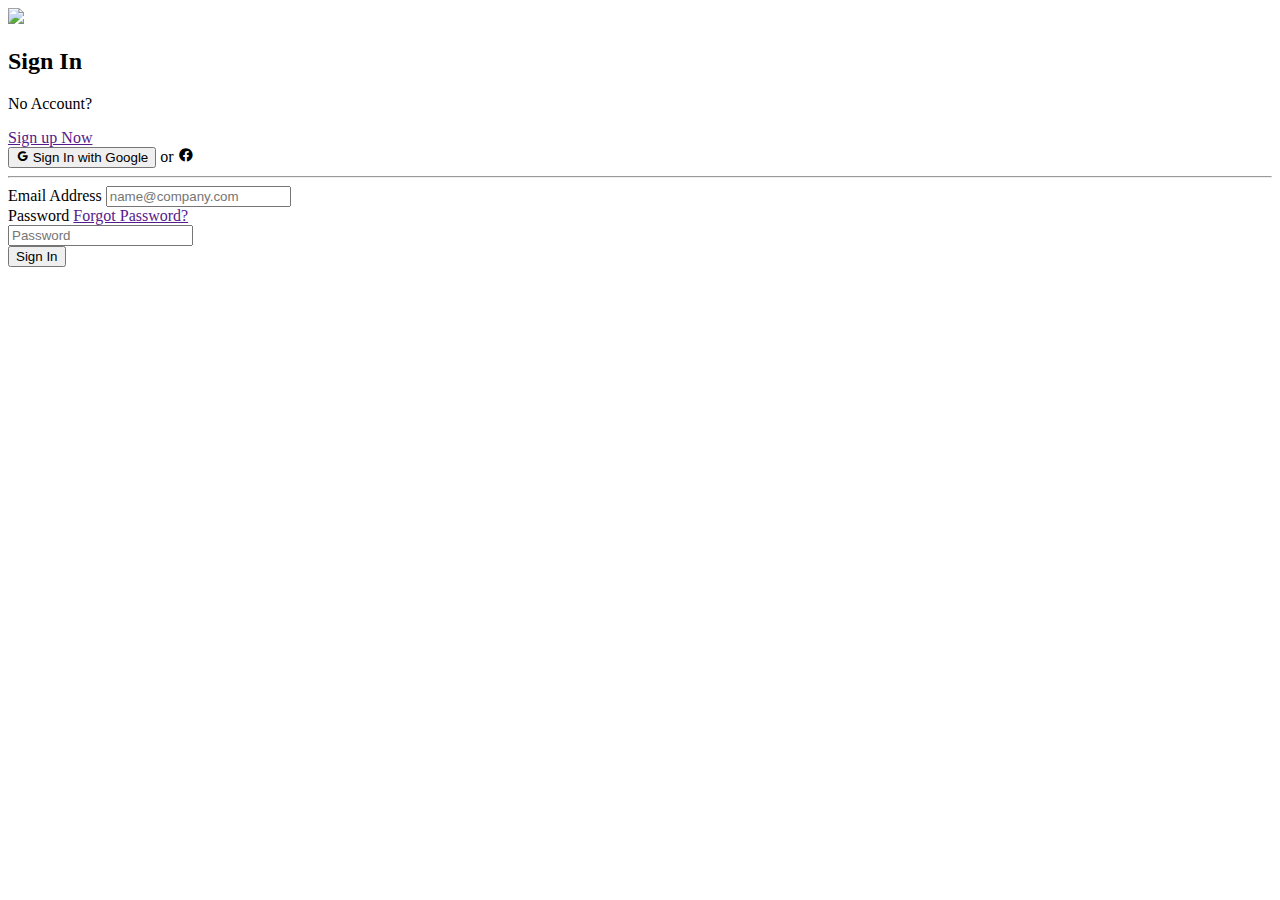
==== login/index.html @ cfd6b451 "Create index.html" ====
<!DOCTYPE html>
<html lang="en">
<head>
    <meta charset="UTF-8">
    <meta name="viewport" content="width=device-width, initial-scale=1.0">
    <title>Login - Sajilo Rent</title>
    <link rel="stylesheet" href="style.css">
    <link href='https://unpkg.com/boxicons@2.1.4/css/boxicons.min.css' rel='stylesheet'>
    <link rel="preconnect" href="https://fonts.googleapis.com">
<link rel="preconnect" href="https://fonts.gstatic.com" crossorigin>
<link href="https://fonts.googleapis.com/css2?family=SUSE:wght@100..800&display=swap" rel="stylesheet">
</head>
<body>
    <div class="container">
        <div class="signIn-page">
            <div class="page-group">
                <div class="page-head">
<img src="https://i.ibb.co/k4y6566/sajilo-rent.png">
            </div>
            <div class="sign-head">
            <h2>Sign In</h2>
            <div class="signUp">
                <p>No Account?</p>
                <a href="">Sign up Now</a>
            </div>
            </div>
            <div class="quick-sign">
            <button><i class='bx bxl-google logo'></i> Sign In with Google</button>
            <span>or</span>
            <i class='bx bxl-facebook-circle logo' id="fb-sign"></i>
            </div>
            </div>
<hr>
            <div class="page-group">
                <form action="">
                    <div class="input-field">
                    <label for="">Email Address</label>
                    <input type="text" required placeholder="name@company.com">
                    </div>
                    <div class="input-field">
                        <div class="pass-label">
                        <label for="">Password</label>
                        <a href="">Forgot Password?</a>
                        </div>
                        <input type="password" required name="" id="" placeholder="Password">
                    </div>
                    <div class="input-field">
                        <button id="signIn">Sign In</button>
                    </div>
                </form>
            </div>
        </div>
    </div>
</body>
</html>
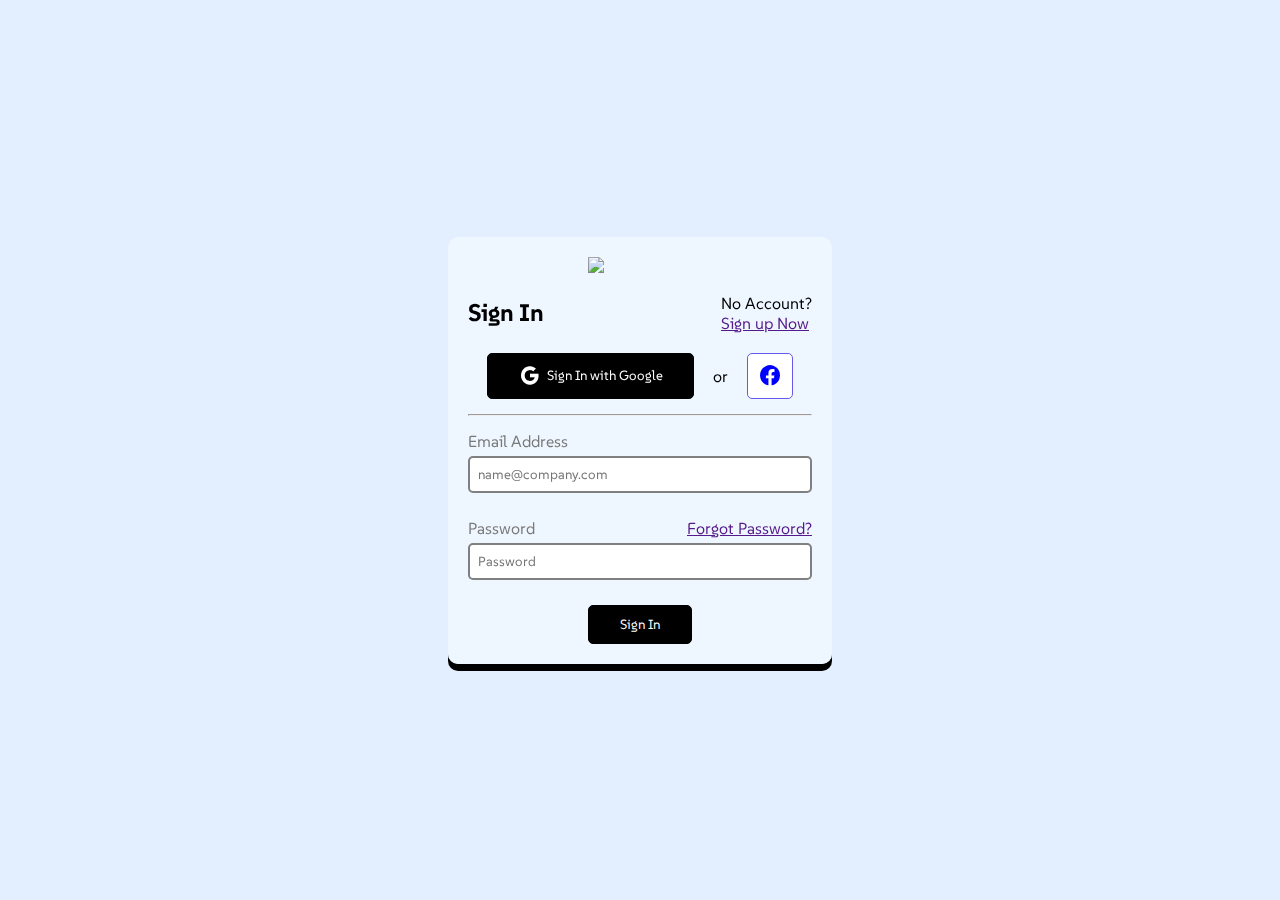
==== commit a71362a6: "Update index.html" ====
--- a/login/index.html
+++ b/login/index.html
@@ -45,7 +45,7 @@
                         <input type="password" required name="" id="" placeholder="Password">
                     </div>
                     <div class="input-field">
-                        <button id="signIn">Sign In</button>
+                        <button id="signIn" onclick="location.href='https://harishhona07.github.io/sajilo-rent/'">Sign In</button>
                     </div>
                 </form>
             </div>
--- a/login/style.css
+++ b/login/style.css
@@ -0,0 +1,207 @@
+* {
+    margin: 0;
+    padding: 0;
+    box-sizing: border-box;
+    font-family: "SUSE", sans-serif;
+    transition: .2s all ease;
+}
+
+body {
+    height: 100vh;
+    display: flex;
+    justify-content: center;
+    align-items: center;
+    /* background: url(https://i.ibb.co/R66c7Xn/sajilo-rent.png); */
+    background-repeat: no-repeat;
+    background-size: 50%;
+    background-position: center;
+    background-color: rgb(227, 238, 255);
+
+}
+
+.container {
+    background-color: rgba(240, 248, 255, 0.801);
+    padding: 20px;
+    border-radius: 10px;
+    width: 30%;
+    box-shadow: 0px 7px black;
+    backdrop-filter: blur(1px);
+
+}
+
+.signIn-page {
+    display: flex;
+    flex-direction: column;
+    gap: 15px;
+}
+
+.page-head {
+    display: flex;
+    justify-content: center;
+}
+
+.page-head img {
+    width: 30%;
+}
+
+.page-group {
+    display: flex;
+    flex-direction: column;
+    gap: 20px;
+}
+
+.page-group button {
+    width: 60%;
+    padding: 10px;
+    border-radius: 5px;
+    border: 1px solid black;
+    background-color: black;
+    color: white;
+    cursor: pointer;
+    display: flex;
+    align-items: center;
+    justify-content: center;
+    gap: 5px;
+
+}
+
+.page-group button:hover {
+    color: black;
+    background-color: transparent;
+}
+
+.quick-sign {
+    display: flex;
+    justify-content: space-evenly;
+    align-items: center;
+}
+
+form {
+    display: flex;
+    flex-direction: column;
+    gap: 25px;
+}
+
+.input-field {
+    display: flex;
+    flex-direction: column;
+    justify-content: space-between;
+    width: 100%;
+    gap: 5px;
+}
+
+.input-field label {
+    color: rgb(122, 121, 121);
+}
+
+.input-field input {
+    padding: 8px;
+    border: 2px solid gray;
+    outline: none;
+    border-radius: 5px;
+}
+
+.input-field input:focus {
+    border: 2px solid black;
+    box-shadow: 0px 0px 2px rgba(0, 0, 0, 0.482);
+}
+
+#signIn {
+    width: 30%;
+    background-color: black;
+    margin: 0 auto;
+    border: 1px solid black;
+}
+
+#signIn:hover {
+    background-color: transparent;
+    border: 1px solid black;
+    color: black;
+}
+
+.logo {
+    font-size: 1.5rem;
+}
+
+#fb-sign {
+    background: white;
+    padding: 10px;
+    border-radius: 5px;
+    border: 1px solid rgb(103, 89, 233);
+    color: blue;
+    cursor: pointer;
+}
+
+#fb-sign:hover {
+    background-color: white;
+}
+
+.sign-head {
+    display: flex;
+    align-items: center;
+    justify-content: space-between;
+}
+
+.pass-label {
+    display: flex;
+    justify-content: space-between;
+}
+
+@media(max-width: 868px) {
+    body {
+        padding: 10px;
+    }
+
+    .container {
+        width: 60%;
+    }
+
+    .page-group {
+        gap: 25px;
+    }
+
+    .page-group button {
+        width: 60%;
+    }
+
+    #signIn {
+        margin: 0 auto;
+        width: 50%;
+    }
+}
+
+@media(max-width: 468px) {
+    body {
+        padding: 10px;
+    }
+
+    .container {
+        width: 100%;
+    }
+
+    .page-head img {
+        width: 25%;
+    }
+
+    .page-group {
+        gap: 25px;
+    }
+
+    .page-group button {
+        width: 70%;
+    }
+
+    .pass-label {
+        flex-direction: column;
+    }
+
+    #signIn {
+        margin: 0 auto;
+        width: 50%;
+    }
+
+    .input-field label {
+        font-size: 1.05rem;
+    }
+
+}
